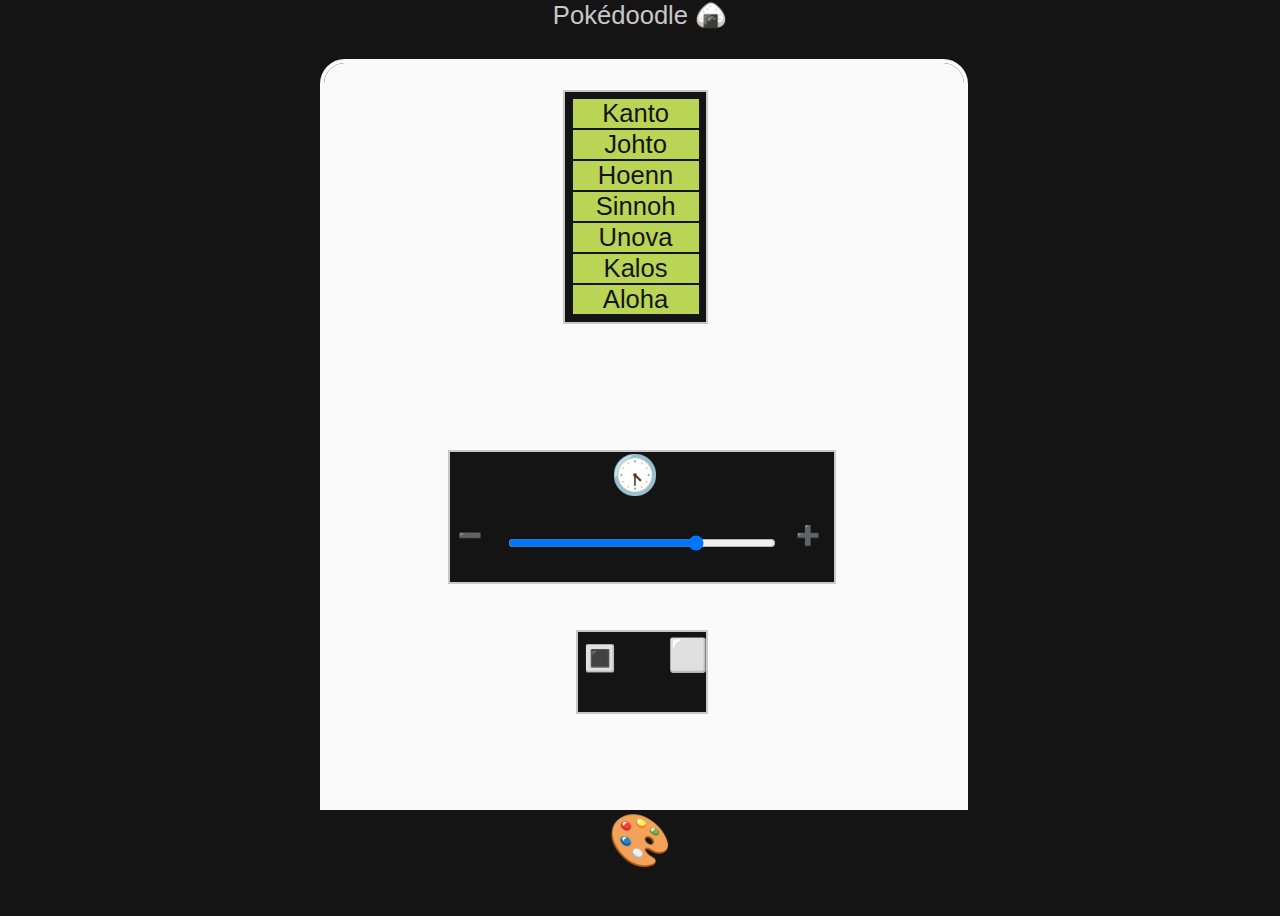
==== index.html @ 8f4e8f21 "Create index.html" ====
﻿<!DOCTYPE html>
<html>
<head>
  <meta charset="UTF-8">
  <meta name="viewport" content="width=device-width, initial-scale=1.0">
  <meta http-equiv="X-UA-Compatible" content="ie=edge">

    <script src="script/libraries/jquery-3.2.1.slim.js" type="text/javascript"></script> <!-- //Script Libraries of Processing and JQuery -->
    <script src="script/libraries/p5.min.js" type="text/javascript"></script>
    <script src="script/libraries/p5.dom.min.js" type="text/javascript"></script>
    <script src="script/libraries/p5.sound.min.js" type="text/javascript"></script>

    <script src="script/endFunc.js" type="text/javascript"></script> <!-- //Somewhat Organized files of different main function for easier searching -->
    <script src="script/globalVariables.js" type="text/javascript"></script>
    <script src="script/timerFunc.js" type="text/javascript"></script>
    <script src="script/saveFunc.js" type="text/javascript"></script>
    <script src="script/deleteFunc.js" type="text/javascript"></script>
    <script src="script/regionArrays.js" type="text/javascript"></script>
    <script src="script/brushFunc.js" type="text/javascript"></script>
    <script src="script/main.js" type="text/javascript"></script>

    <link href="style/windowPrompts.css" rel="STYLESHEET" type="text/css"><!-- //CSS is also placed in different files for easier access. -->
    <link href="style/bottom.css" rel="STYLESHEET" type="text/css" >
    <link href="style/menu.css" rel="STYLESHEET" type="text/css" >
    <link href="style/colours.css" rel="STYLESHEET" type="text/css" >
    <link href="style/main.css" rel="STYLESHEET" type="text/css" >

  <link rel="shortcut icon" href="img/favicon.png" />
  <meta name="theme-color" content="rgb(20, 20, 20)">
  <title>Pokédoodle.tumblr</title>
</head>
<body id="body">

        <!-- ///////////// GAME UI -->
<div id="defaultCanvasDIV"></div>

<div id="pokeName" class="pokeName"><p id="pokeNameText" class="pokeNameText"></p></div>  <!--//Displays Pokemon Name -->

<div id="submit" class="submit"><a href="https://pokedoodle.tumblr.com/submit" target="_blank" id="submitIcon" class="submitIcon">✉️</a></div>
<div id="picPoke" class="picPoke"><p>🖼️</p></div>
<div id="newPoke" class="newPoke"><p>♻️</p></div>    <!--//UI that refreshes canvas and Pokemon names -->
<div id="nPSure" class="nPSure"><p>♻️❓</p></div>
<div id="helpMe" class="helpMe"><a href="https://pokedoodle.tumblr.com/howto" target="_blank" id="helpIcon" class="helpIcon">❓</a></div>


<div id="timerDiv" class="timerDiv"><p id="seconds" class="seconds"></p></div>   <!-- //Righthand clock face -->

        <!-- ///////////// TOP UI -->

  <div id="title" class="title"> <a href="privacyandcopyright/index.html" target="_blank" id="ghostName" class="ghostName">Pokédoodle 🍙</a></div>   <!--//Title screen name -->

  <div id="pen" class="pen" onclick="pen">    <!-- //These are the elements for the colours and other top UI elements. -->
    <div id="colours" class="colours">
      <div id="settings" class="settings"><p id="speakerIcon">🔊</p></div>
      <div id="noUse" class="noUse"><p class="NUText">REALLY NOT FEELING UP TO IT RIGHT NOW. SORRY.</p></div>
        <div id="spacer" class="spacer"></div>
      <div id="red" class="red"></div>
      <div id="pink" class="pink"></div>
      <div id="orange" class="orange"></div>
      <div id="yellow" class="yellow"></div>
      <div id="green" class="green"></div>
      <div id="teal" class="teal"></div>
      <div id="blue" class="blue"></div>
      <div id="purple" class="purple"></div>
      <div id="black" class="black"></div>
      <div id="grey" class="grey"></div>
      <div id="white" class="white"></div>
      <div id="trueBLK" class="trueBLK"></div>
      <div id="mic" class="mic"><p id="micIcon">🎙️</p></div>
        <div id="spacer1" class="spacer1"></div>
      <div id="clear" class="clear"><p id="clearIcon">⚙️</p></div>
    </div>
  </div>


  <!-- ///////// Bottom UI -->
  <div id="bottom" class="bottom">
    <p id="smallB" class="smallB" >➖</p><p id="bigB" class="bigB" >➕</p>
    <div id="toolBox" class="toolBox"><p id="toolIcon">🖌️</p></div>
    <input id="brushSize" class="brushSize" type=range min=1 max=50 value=8 >
      <div id="brushCircle" class="brushCircle">⚪</div>
    <div id="save" class="save" ><p>💾</p></div>
  </div>


          <!-- ///////// Dialog Box UI -->

          <div id="stopDraw" class="stopDraw"></div>


  <div id="RegionAsk" class="RegionAsk">   <!--//Main Menu box to select regions.-->
    <!-- <p class="regSel">🌐</p> -->
    <div id="regions" class="regions">
        <p  id="Kanto" class="Kanto">Kanto</p>
        <p  id="Johto" class="Johto">Johto</p>
        <p  id="Hoenn" class="Hoenn">Hoenn</p>
        <p  id="Sinnoh" class="Sinnoh">Sinnoh</p>
        <p  id="Unova" class="Unova">Unova</p>
        <p  id="Kalos" class="Kalos">Kalos</p>
        <p  id="Aloha" class="Aloha">Aloha</p>
      </div>
  </div>

  <!-- //Select the time in the main menu -->
  <div id="selectedTimeDiv" class="selectedTimeDiv">
    <p id="timeSel" class="timeSel">🕟</p><br> <!-- //This clock face changes instantly depending on time value-->
     <p id="clockDWN" class="clockDWN" >➖</p>
       <input id="timeSelect" class="timeSelect" type=range min=10 max=24 value=20 > <!-- //Slider to change clock value-->
      <p id="clockUP" class="clockUP">➕</p>
  </div>

  <div id="backgroundVal" class="backgroundVal"> <!--//Change background value.-->
    <div id="blackBG" class="blackBG">🔳</div><div id="whiteBG" class="whiteBG">⬜</div>
  </div>


  <div id="photo" class="photo"><p id="clapper">🎨</p></div>  <!--  //Begins the game, time, etc. -->
  <!-- <div id="flash" class="flash"></div> -->

  <div id="RUSure" class="RUSure">  <!--  //Asks if you want to go back to main menu, was a delete prompt before. -->
    <p class="delete">⚙️❓</p>
    <div class="askDel"> <p id="yesDel" class="yesDel">✔️</p><p id="noDel" class="noDel">⭕</p></div>
  </div>

  <!-- <div id="newPokemon" class="newPokemon">   //Unused box that I may use again
    <p class="delete">♻️❓</p>
    <div class="askDel"> <p id="yesDel" class="yesDel">✔️</p><p id="noDel" class="noDel">⭕</p></div>
  </div> -->

  <div id="RUSave" class="RUSave"> <!--//Dialog box asking if the user wants to save an image.-->
    <p class="saveQues">💾❓</p>
    <div class="askSav"> <a  id="dl"><p id="yesSav" class="yesSav">✔️</p></a><p id="noSav" class="noSav">⭕</p> </div>
  </div>

            <!-- ///////// CREDITS -->

  <div class="credits" id="credits">  <!--  //This is the credits hidden behind the title menu. -->
    <div class="leftCred">
    <a href="privacyandcopyright/index.html" target="_blank" id="p_b" class="p_b">🌐 Copyright and Privacy</a>
    </div>
  </div>

  <!-- This is the ending UI to show the user that time has almost ended. -->
  <div id="endPoint" class="endPoint"><p id="endPointIcon" class="endPointIcon"></p></div>

</body>
</html>
---- style/windowPrompts.css ----
/*//////// Delete prompt.*/
.RUSure{
  position: absolute;
  background-color: rgb(20,20,20);;
  border: 2px solid rgb(200, 200, 200);
  color: rgb(200, 200, 200);
  /*top:40%;
  left:43%;
  width:50vw;
  height: 20vw;*/
  top:40%;
  left:-50%;
  width:20%;
  height: 20%;
  text-align: center;
  /*display:none;*/
  transition: all .3s ease;
}
.delete{
  position: absolute;
  top:5%;
  left:40%;
  font-size: 2vw;
}

/*Delete YES selection button*/
.yesDel{
  position: absolute;
  font-size: 2vw;
  top:50%;
  left:10%;
  background-color: rgb(0, 125, 0);
  border: 1px solid rgb(20,20,20);;
  transition: all .7s ease;
}
.yesDel:active{
  background-color: rgb(0, 75, 0);
  transition: all .1s ease;
}

/*Delete NO selection button*/
.noDel{
  position: absolute;
  font-size: 2vw;
  top:50%;
  left: 75%;
  background-color: rgb(150, 20, 20);
  border: 1px solid rgb(20,20,20);;
}
.noDel:active{
  background-color: rgb(100, 10, 10);
  transition: all .1s ease;
}

/*//////// Save prompt.*/
.RUSave{
  position: absolute;
  background-color: rgb(20,20,20);;
  border: 2px solid rgb(200, 200, 200);
  color: rgb(200, 200, 200);
  top:40%;
  left:150%;
  width:20%;
  height: 20%;
  text-align: center;
  transition: all .3s ease;
}
.saveQues{
  position: absolute;
  top:5%;
  left:40%;
  font-size: 2vw;
  transition: all .7s ease;
}

/*Save YES selection button*/
.yesSav{
  position: absolute;
  font-size: 2vw;
  top:50%;
  left:10%;
  background-color: rgb(0, 125, 0);
  border: 1px solid rgb(20,20,20);;
  transition: all .7s ease;
}
.yesSav:active{
    background-color: rgb(0, 75, 0);
    transition: all .1s ease;
}

/*Save NO selection button*/
.noSav{
  position: absolute;
  font-size: 2vw;
  top:50%;
  left: 75%;
  float:right;
  background-color: rgb(150, 20, 20);
  border: 1px solid rgb(20,20,20);;
}
.noSav:active{
    background-color: rgb(100, 10, 10);
        transition: all .1s ease;
}


/*//////// Blocks drawing when UI element is active.*/
.stopDraw{
  position: absolute;
  top:16px;
  height:100%;
  width:100%;
  display:block;
}
---- style/bottom.css ----
/*////////Bottom UI*/


/*Main bottom DIV*/
.bottom{
  display:none;
  clear: both;
  position:fixed;
  bottom:0;
  width: 100%;
  height: 5%;
  background-color: rgb(20,20,20);
  text-align: center;
  font-size: 2vw;
  color: rgb(200, 200, 200);
  align-items:baseline;
}

/*Save button*/
.save{
  float:right;
  width: 15%;
  height:100%;
  background-color: rgb(20,20,20);
   transition: all .7s ease;
}

/*Toolbox button*/
.toolBox{
  float:left;
  width: 15%;
  height:100%;
  background-color: rgb(20,20,20);
  transition: all .7s ease;
  /*border-top: 1px solid rgb(250,250,250);*/
}
#toolBox:active, #save:active{
  background-color: #B4DA55;
  transition: all .1s ease;
}

/*Brush slider*/
.brushSize{
  width: 40%;
  transition: all .7s ease;
  height:100%;
}
.brushCircle{
  display:none;
  text-align: center;
  vertical-align: middle;
  transform: rotate(45deg);
}
#brushSize:hover + #brushCircle{
  display: block;
  position:absolute;
  top:-550%;
  left:49%;
}



/*Brush -- ++ buttons*/
.smallB,.bigB{
  position: absolute;
  transition: all .7s ease;
    height:100%;
}
.smallB{
  width:10%;
  left: 15%;
}
.bigB{
  width:10%;
  left:75%;
}
.smallB:active,.bigB:active{
  background-color: rgb(200,200,200);
  transition: all .1s ease;
}

/*Misc hover animation*/
.toolBox:hover,.smallB:hover,.bigB:hover,.brushSize:hover,.save:hover,.photo:hover{
  background-color: rgb(50,50,50);
  transition: all .7s ease;
}

/*Sets location of the emojis*/
.save p,.smallB p,.bigB p,.toolBox p{
  position: relative;
  top:-5px;
  text-align: center;
  font-family: Calibri, Verdana, sans-serif;
}



/*Ending animation*/
.endPoint{
  position: absolute;
  font-size: 500%;
  left:46.5%;
  top:-15%;
}
---- style/menu.css ----
/*//////// Top UI*/
.title{
  top: 0px;
  position: absolute;
  width:100%;
  height:6%;
  /*border-bottom: 2px solid rgb(200, 200, 200);*/
  background-color: rgb(20,20,20);;
  font-family: Calibri, Verdana, sans-serif;
  font-size: 2vw;
  text-align: center;
  color: rgb(200, 200, 200);
   transition: all .2s ease;
}
.title p{
  position:relative;
  transition: all .2s ease;
}
@keyframes rainbow { /*Adds a rainbow effect to the titlebar */
0%  {background-color: rgb(207, 69, 69);}
20% {background-color: rgb(238, 231, 57);}
40% {background-color: rgb(0, 175, 12);}
60% {background-color: rgb(46, 98, 255);}
80% {background-color: rgb(142, 73, 255);}
100% {background-color: rgb(207, 69, 69);}
}
.title:hover{
animation:rainbow 1s infinite;
}

/*Credits  hidden behind the title of the app on the photo screen.*/
.credits{
  position:fixed;
  width:100%;
  font-family: Calibri, Verdana, sans-serif;
  font-size: 2vw;
  text-align: center;
  color: rgb(200, 200, 200);
  justify-content: space-around;
  flex-direction: column;
  display:none;
}
.p_b{
  text-decoration: none;
  color: rgb(200, 200, 200);
}
.ghostName{
  text-decoration: none;
  color: rgb(200, 200, 200);
}
.leftCred{
  height:10%;
}


/*//////// Region prompt.*/
.RegionAsk{
  position: absolute;
  background-color: rgb(20,20,20);;
  border: 2px solid rgb(200, 200, 200);
  color: rgb(200, 200, 200);
  top:10%;
  left:44%;
  width:10%;
  height: 35%;
  font-family: Calibri, Verdana, sans-serif;
  display:block;
  transition: all .6s ease;
    height:auto;
    padding:.5% .5% .5% .5%;
}

/*Regions*/
.Kanto,.Johto,.Hoenn,.Sinnoh,.Unova,.Kalos,.Aloha{
  font-size: 2vw;
  left:25px;
  text-align: center;
  width:inherit;
  color:rgb(20,20,20);;
  background-color: #bad455;
  border: 1.5px solid rgb(20,20,20);;
  transition: all .7s ease;
}
.Kanto:hover,.Johto:hover,.Hoenn:hover,.Sinnoh:hover,.Unova:hover,.Kalos:hover,.Aloha:hover{
  background-color: rgb(135, 170, 65);
  transition: all .1s ease;
}
.Kanto:active,.Johto:active,.Hoenn:active,.Sinnoh:active,.Unova:active,.Kalos:active,.Aloha:active{
  background-color: rgb(125, 0, 0);
  transition: all .1s ease;
}
.regions{
  height:auto;
}

/*//////// Timer prompt.*/
.selectedTimeDiv{
  position: absolute;
  background-color: rgb(20,20,20);;
  border: 2px solid rgb(200, 200, 200);
  color: rgb(200, 200, 200);
  top:50%;
  left:35%;
  width:30%;
  height: 130px;
  text-align: center;
  display:block;
  transition: all .7s ease;
}
.timeSel{
  position: absolute;
  font-size: 3vw;
  transition: all .7s ease;
  left:42%;
}
.timeSelect{
  position: relative;
  top:50%;
  /*left: -3%;*/
  width: 70%;
}
.clockDWN{
  position: absolute;
  font-size: 1.5vw;
  top:55%;
  left: 2%;
}
.clockUP{
  position: absolute;
  font-size: 1.5vw;
  top:55%;
  left: 90%;
}
.clockUP:hover,.clockDWN:hover,.whiteBG:hover,.blackBG:hover{
  background-color: rgb(60,60,60);
  border-radius: 10px;
  transition: all .1s ease;
}
.clockUP:active,.clockDWN:active,.whiteBG:active,.blackBG:active{
  background-color: rgb(200,200,200);
  border-radius: 10px;
  transition: all .1s ease;
}


/*//////// BG prompt.*/
.backgroundVal{
  position: absolute;
  background-color: rgb(20,20,20);;
  border: 2px solid rgb(200, 200, 200);
  color: rgb(200, 200, 200);
  top:70%;
  left:45%;
  width:10%;
  height: 80px;
  text-align: center;
  display:block;
  transition: all .4s ease;
}
.whiteBG{
  position: absolute;
  top:5%;
  left:70%;
  font-size: 2.5vw;
}
.blackBG{
  top:14%;
  left:5%;
  height:auto;
  position: absolute;
  font-size: 2vw;
}

/*Main drawing button - Initiates drawing game.*/
/*Is called "photo" as a left over from a prevous version.*/
.photo{
  bottom:0;
  width: 50%;
  height:inherit;
  background-color: rgb(100,100,100);
  clear: both;
  position:fixed;
  width: 100%;
  height: 10%;
  background-color: rgb(20,20,20);;
  text-align: center;
  font-size: 4vw;
  color: rgb(200, 200, 200);
  align-items:baseline;
}
.photo:active{
  background-color: rgb(200, 200, 200);
}
---- style/colours.css ----
/*//////// Colours to be displayed.*/
.red{  background-color: rgb(170, 90, 95);}
.red:active{  background-color: rgb(150, 50, 55);}

.pink{  background-color: rgb(245, 180, 185);}
.pink:active{  background-color: rgb(225, 160, 165);}

.orange{  background-color: rgb(250, 170, 110);}
.orange:active{  background-color: rgb(230, 150, 80);}

.yellow{  background-color: rgb(245, 230, 130);}
.yellow:active{  background-color: rgb(225, 210, 110);}

.green{  background-color: rgb(175, 210, 105);}
.green:active{  background-color: rgb(155, 190, 85);}

.teal{  background-color: rgb(130, 180, 185);}
.teal:active{  background-color: rgb(110, 160, 165);}

.blue{  background-color: rgb(130, 200, 210);}
.blue:active{  background-color: rgb(110, 180, 190);}

.purple{  background-color: rgb(130, 90, 160);}
.purple:active{  background-color: rgb(110, 70, 140);}

.black{ background-color: rgb(75, 90, 90);}
.black:active{  background-color: rgb(55, 70, 70);}

.grey{  background-color: rgb(145, 150, 160);}
.grey:active{  background-color: rgb(125, 130, 140);}

.white{  background-color: rgb(250, 250, 250);}
.white:active{  background-color: rgb(230, 230, 230);}

#trueBLK{  background-color: rgb(20, 20, 20); border: 1.5px solid rgb(200,200,200);}
.trueBLK:active{  background-color: rgb(0, 0, 0);}
---- style/main.css ----
*{
  padding:0;
  margin:0;
  border:0;
}

#defaultCanvas0{
  border: 4px solid rgb(250, 250, 250);
  border-radius:25px;
}

html{
  background-color: rgb(20, 20, 20);
   overflow:hidden;
  user-select: none;
  /*position:fixed; This would fix annoying scrolling on mobile, though it breaks any animated divs. :/ */
}




/*//////// The entire div for the colours.*/
.colours{
  width:75%;
  left: 12.5%;
  justify-content: space-between;
  position:  absolute;
  display:none;
 transition: all .2s ease;
}
@keyframes coloursAnimation{
  0% {opacity: 0;}
  100% {opacity: 1;}
}

  /*//////// Displays the colours to select.*/
.colours div{
  animation: coloursAnimation .2s;
  width: 100%;
  height:auto;
  border: 1.5px solid rgb(20,20,20);;
  transition: all .5s ease;
}





/*//////// Pen drawer*/
.pen{
  display:none;
  top: 0px;
  position: absolute;
    font-size: 1.6vw;
  width:100%;
  /*border-bottom: 2px solid rgb(200, 200, 200);*/
  background-color: rgb(20,20,20);
  text-align: center;
  color: rgb(200, 200, 200);
  transition: all .2s ease;
}
.pen:active{
  background-color: rgb(29, 29, 29);
  transition: all .2s ease;
}

.clear p,.settings p,.newPoke p,.npSure p,.picPoke p,.submit p,.mic p{
  position: relative;
  top:-2px;
  text-align: center;
  font-family: Calibri, Verdana, sans-serif;
}


/*New Pokemon Button*/
#newPoke:hover,#picPoke:hover,#submit:hover,#nPSure:hover{
  background-color: rgb(200,200,200);
}

#newPoke{
  position:absolute;
  background:rgb(20,20,20);;
  border-radius: 5px;
  top:75%;
  left:105%;
  font-size: 4vw;
  transition: all .1s ease;
}
#nPSure{
  display:none;
  position:absolute;
  background:rgb(20,20,20);;
  border-radius: 5px;
  top:74.2%;
  left:84.6%;
  font-size: 4.5vw;
  transition: all .2s ease;
}
#picPoke{
  position:absolute;
  background:rgb(20,20,20);;
  border-radius: 5px;
  top:75%;
  left:-5%;
  font-size: 4vw;
  transition: all .1s ease;
}
#submit{
  position:absolute;
  background:rgb(20,20,20);;
  border-radius: 5px;
  top:45%;
  left:-9%;
  font-size: 4vw;
  transition: all .1s ease;
}
.submitIcon{
  text-decoration: none;
}


/*////Pokename and Emoji Clock*/
.pokeNameText{
  position: relative;
  left:-2px;
}

#pokeName{
    left:3.5%;
    text-align: center;
    display:block;
      font-size: 4vw;
    color: rgb(250,250,250);
    font-family: Calibri, Verdana, sans-serif;
}
#timerDiv{
  left:83%;
  display:none;
  transition: all 1s ease;
}
#seconds{
  font-size: 8vw;
  transition: all 1s ease;
}

#pokeName,#timerDiv{
  position: absolute;
  /*background-color: rgb(20,20,20);;*/
   top: 10%;
   text-align: center;
   /*border: 2px solid rgb(200, 200, 200);*/
}

/*Settings, mute, and mic buttons*/
#clear,#settings,#mic{
  background-color: rgb(20,20,20);;
  border: 1.5px solid rgb(200, 200, 200);
}
#clear:active,#newPoke:active,#nPSure:active,#picPoke:active,#submit:active,#settings:active{  background-color: #B4DA55;}

.mic:hover{
  animation-name:rainbow;
  animation-duration: 5s;
  animation-iteration-count: infinite;
}



/*Animation when hovering mute button*/
@keyframes noUseAni{
  0% {left:10.5%;top:-29%;}
  50% {left:11%;top:-26%;}
  100% {left:10.75%;top:-30%;}
}
#noUse{
  position:absolute;
  font-style: italic;
  font-size: 1vw;
  color:rgb(200,200,200);
  font-family:monospace;
  display:none;
  transition: all .7s ease;
  width:80%;
}
#settings:hover + #noUse{
  display:flex;
  transition: all .7s ease;
  animation-name:noUseAni;
  animation-duration: .2s;
  animation-iteration-count: infinite;
  border:0;
  background:rgb(20,20,20);;
  height:140%;
}
.NUText{
  position: absolute;
  top:30%;
  left:36%;
  width:50%;
}
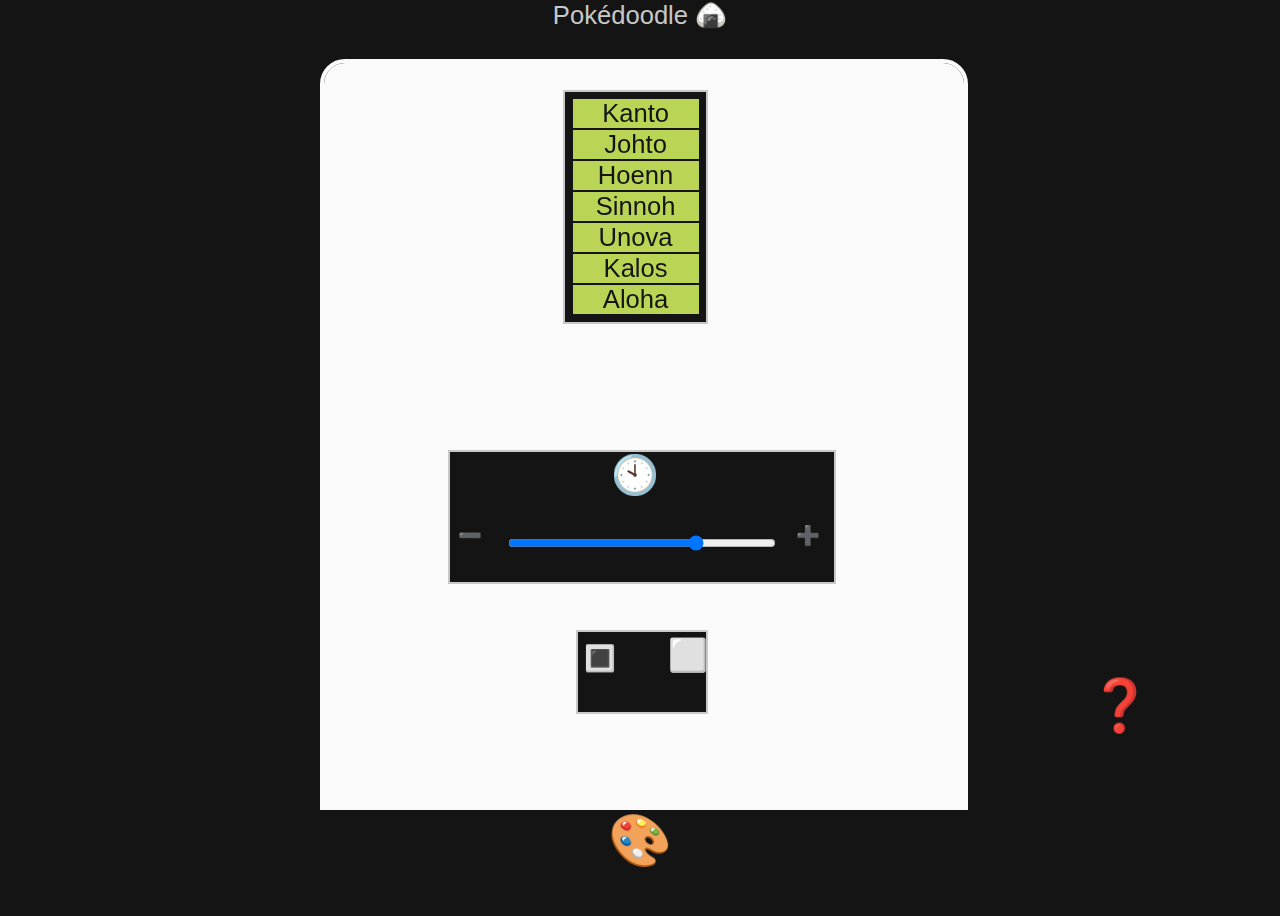
==== commit af8f1c9a: "Create index.html" ====
--- a/index.html
+++ b/index.html
@@ -40,7 +40,6 @@
 <div id="picPoke" class="picPoke"><p>🖼️</p></div>
 <div id="newPoke" class="newPoke"><p>♻️</p></div>    <!--//UI that refreshes canvas and Pokemon names -->
 <div id="nPSure" class="nPSure"><p>♻️❓</p></div>
-<div id="helpMe" class="helpMe"><a href="https://pokedoodle.tumblr.com/howto" target="_blank" id="helpIcon" class="helpIcon">❓</a></div>
 
 
 <div id="timerDiv" class="timerDiv"><p id="seconds" class="seconds"></p></div>   <!-- //Righthand clock face -->
@@ -86,6 +85,8 @@
           <!-- ///////// Dialog Box UI -->
 
           <div id="stopDraw" class="stopDraw"></div>
+  <div id="helpMe" class="helpMe"><a href="https://pokedoodle.tumblr.com/howto" target="_blank" id="helpIcon" class="helpIcon">❓</a></div>
+
 
 
   <div id="RegionAsk" class="RegionAsk">   <!--//Main Menu box to select regions.-->
--- a/style/main.css
+++ b/style/main.css
@@ -64,7 +64,7 @@
   transition: all .2s ease;
 }
 
-.clear p,.settings p,.newPoke p,.npSure p,.picPoke p,.submit p,.mic p{
+.clear p,.settings p,.newPoke p,.npSure p,.picPoke p,.helpMe p,.submit p,.mic p{
   position: relative;
   top:-2px;
   text-align: center;
@@ -73,13 +73,13 @@
 
 
 /*New Pokemon Button*/
-#newPoke:hover,#picPoke:hover,#submit:hover,#nPSure:hover{
+#newPoke:hover,#picPoke:hover,#submit:hover,#nPSure:hover,#helpMe:hover{
   background-color: rgb(200,200,200);
 }
 
 #newPoke{
   position:absolute;
-  background:rgb(20,20,20);;
+  background:rgb(20,20,20);
   border-radius: 5px;
   top:75%;
   left:105%;
@@ -89,7 +89,7 @@
 #nPSure{
   display:none;
   position:absolute;
-  background:rgb(20,20,20);;
+  background:rgb(20,20,20);
   border-radius: 5px;
   top:74.2%;
   left:84.6%;
@@ -98,7 +98,7 @@
 }
 #picPoke{
   position:absolute;
-  background:rgb(20,20,20);;
+  background:rgb(20,20,20);
   border-radius: 5px;
   top:75%;
   left:-5%;
@@ -107,7 +107,7 @@
 }
 #submit{
   position:absolute;
-  background:rgb(20,20,20);;
+  background:rgb(20,20,20);
   border-radius: 5px;
   top:45%;
   left:-9%;
@@ -115,6 +115,18 @@
   transition: all .1s ease;
 }
 .submitIcon{
+  text-decoration: none;
+}
+#helpMe{
+  position:absolute;
+  background:rgb(20,20,20);
+  border-radius: 5px;
+  top:75%;
+  left:85%;
+  font-size: 4vw;
+  transition: all .1s ease;
+}
+.helpIcon{
   text-decoration: none;
 }
 
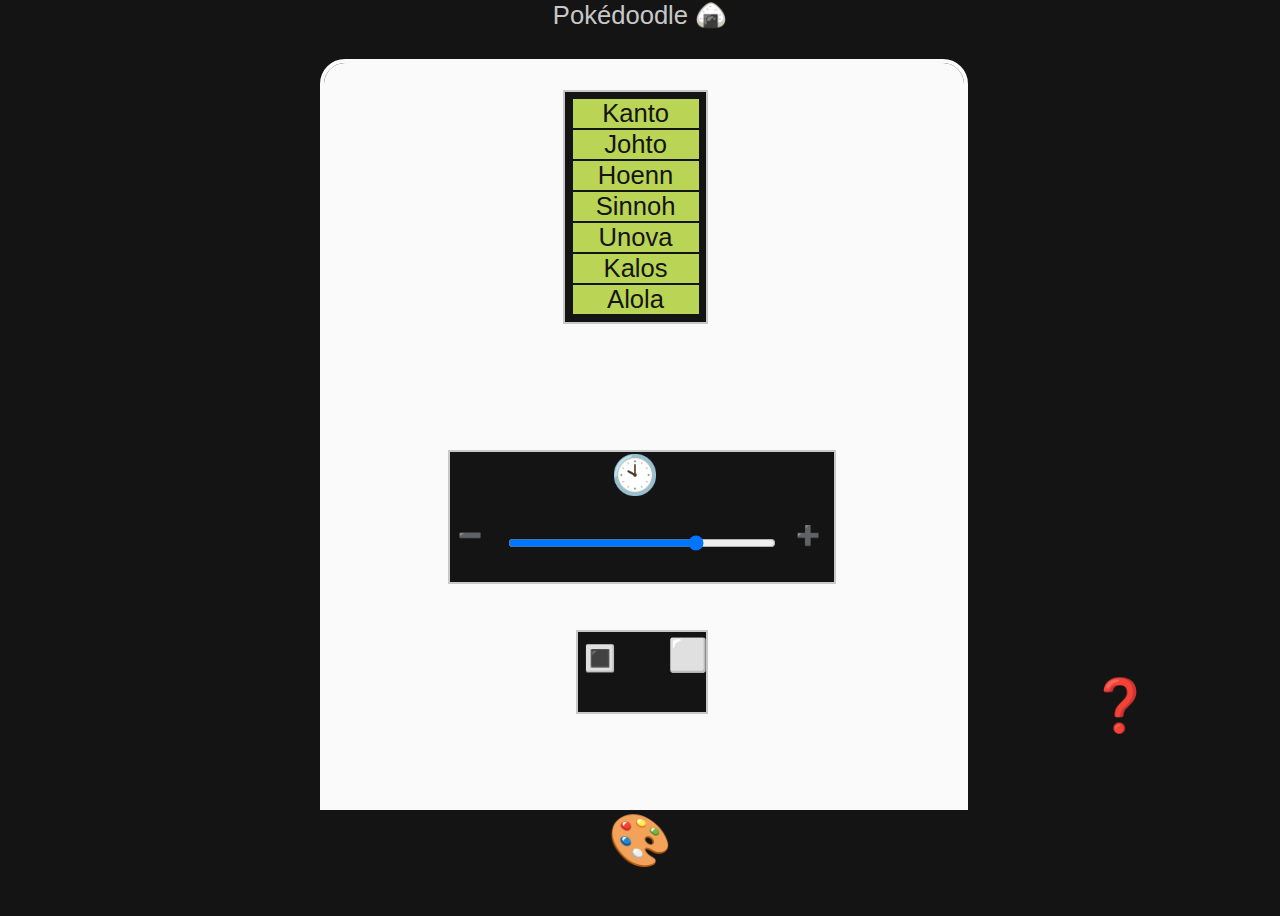
==== commit 470a9843: "Create index.html" ====
--- a/index.html
+++ b/index.html
@@ -84,9 +84,7 @@
 
           <!-- ///////// Dialog Box UI -->
 
-          <div id="stopDraw" class="stopDraw"></div>
-  <div id="helpMe" class="helpMe"><a href="https://pokedoodle.tumblr.com/howto" target="_blank" id="helpIcon" class="helpIcon">❓</a></div>
-
+  <div id="stopDraw" class="stopDraw"></div>
 
 
   <div id="RegionAsk" class="RegionAsk">   <!--//Main Menu box to select regions.-->
@@ -98,7 +96,7 @@
         <p  id="Sinnoh" class="Sinnoh">Sinnoh</p>
         <p  id="Unova" class="Unova">Unova</p>
         <p  id="Kalos" class="Kalos">Kalos</p>
-        <p  id="Aloha" class="Aloha">Aloha</p>
+        <p  id="Aloha" class="Aloha">Alola</p>
       </div>
   </div>
 
@@ -143,6 +141,10 @@
 
   <!-- This is the ending UI to show the user that time has almost ended. -->
   <div id="endPoint" class="endPoint"><p id="endPointIcon" class="endPointIcon"></p></div>
+  
+<!--   Help Icon for users with broken Emoji unicode or if the icons just dont make sense idk -->
+  <div id="helpMe" class="helpMe"><a href="https://pokedoodle.tumblr.com/howto" target="_blank" id="helpIcon" class="helpIcon">❓</a></div>
+
 
 </body>
 </html>
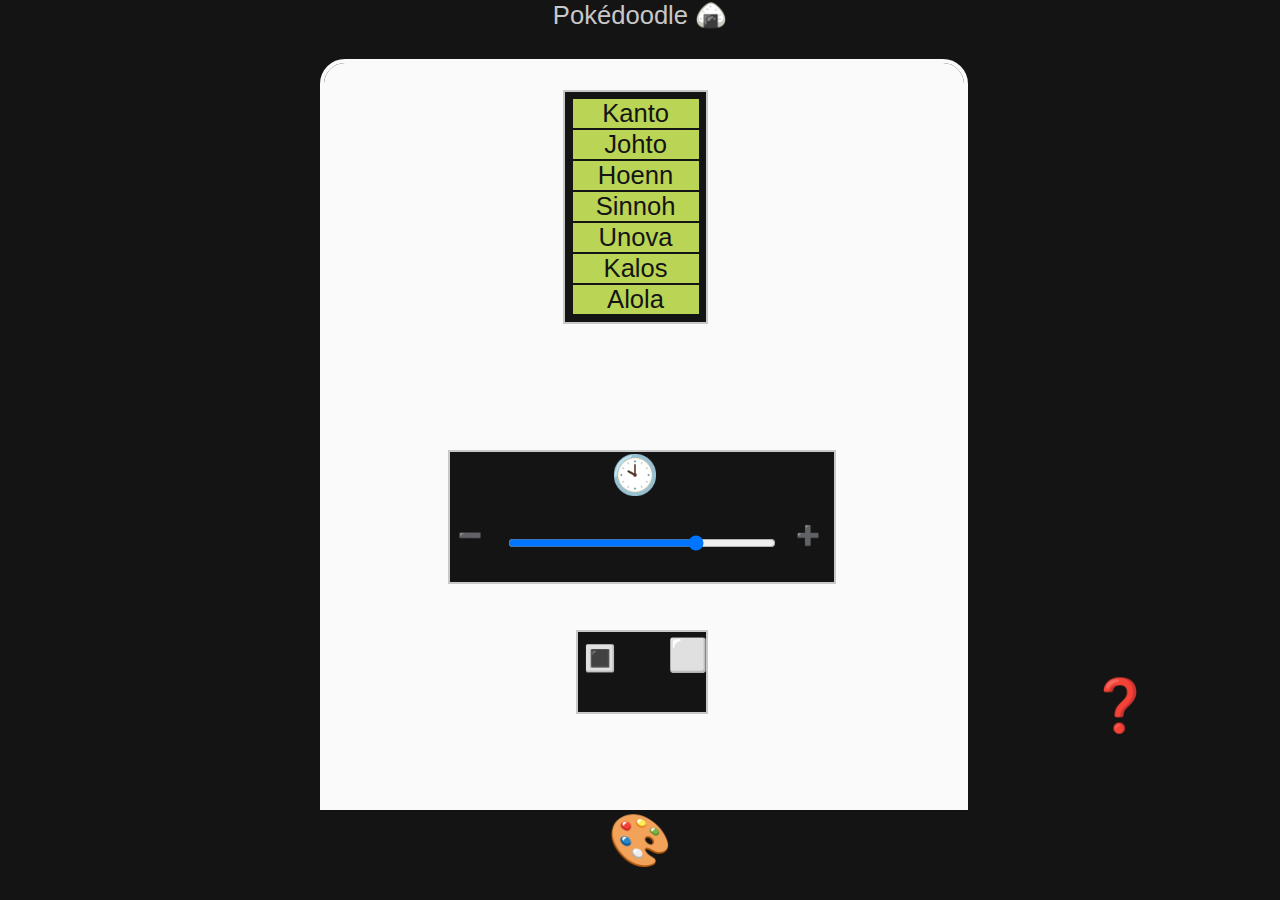
==== commit 39e95918: "Update index.html" ====
--- a/index.html
+++ b/index.html
@@ -145,6 +145,9 @@
 <!--   Help Icon for users with broken Emoji unicode or if the icons just dont make sense idk -->
   <div id="helpMe" class="helpMe"><a href="https://pokedoodle.tumblr.com/howto" target="_blank" id="helpIcon" class="helpIcon">❓</a></div>
 
+  <!--  Coffee Support Icon -->
+  <div id=”coffee” class=”coffee”><script type='text/javascript' src='https://ko-fi.com/widgets/widget_2.js'></script><script type='text/javascript'>kofiwidget2.init('', '#6f4e37', 'sampletexthere');kofiwidget2.draw();</script> </div>
+
 
 </body>
 </html>
--- a/style/windowPrompts.css
+++ b/style/windowPrompts.css
@@ -107,8 +107,17 @@
 /*//////// Blocks drawing when UI element is active.*/
 .stopDraw{
   position: absolute;
-  top:16px;
-  height:100%;
+  top:5%;
+  height:90%;
   width:100%;
   display:block;
 }
+
+
+/*Ending animation*/
+.endPoint{
+  position: absolute;
+  font-size: 500%;
+  left:46.5%;
+  top:-15%;
+}
--- a/style/bottom.css
+++ b/style/bottom.css
@@ -1,4 +1,3 @@
-
 /*////////Bottom UI*/
 
 
@@ -81,8 +80,8 @@
 }
 
 /*Misc hover animation*/
-.toolBox:hover,.smallB:hover,.bigB:hover,.brushSize:hover,.save:hover,.photo:hover{
-  background-color: rgb(50,50,50);
+.toolBox:hover,.smallB:hover,.bigB:hover,.brushSize:hover,.save:hover{
+  background-color: rgb(200, 200, 200);
   transition: all .7s ease;
 }
 
@@ -93,13 +92,3 @@
   text-align: center;
   font-family: Calibri, Verdana, sans-serif;
 }
-
-
-
-/*Ending animation*/
-.endPoint{
-  position: absolute;
-  font-size: 500%;
-  left:46.5%;
-  top:-15%;
-}--- a/style/menu.css
+++ b/style/menu.css
@@ -17,12 +17,12 @@
   transition: all .2s ease;
 }
 @keyframes rainbow { /*Adds a rainbow effect to the titlebar */
-0%  {background-color: rgb(207, 69, 69);}
-20% {background-color: rgb(238, 231, 57);}
-40% {background-color: rgb(0, 175, 12);}
-60% {background-color: rgb(46, 98, 255);}
-80% {background-color: rgb(142, 73, 255);}
-100% {background-color: rgb(207, 69, 69);}
+0%  {background-color: rgb(170, 90, 95);}
+20% {background-color: rgb(250, 170, 110);}
+40% {background-color: rgb(245, 230, 130);}
+60% {background-color: rgb(175, 210, 105);}
+80% {background-color: rgb(130, 200, 210);}
+100% {background-color: rgb(130, 90, 160);}
 }
 .title:hover{
 animation:rainbow 1s infinite;
@@ -82,7 +82,7 @@
   transition: all .7s ease;
 }
 .Kanto:hover,.Johto:hover,.Hoenn:hover,.Sinnoh:hover,.Unova:hover,.Kalos:hover,.Aloha:hover{
-  background-color: rgb(135, 170, 65);
+  background-color: rgb(175, 210, 105);
   transition: all .1s ease;
 }
 .Kanto:active,.Johto:active,.Hoenn:active,.Sinnoh:active,.Unova:active,.Kalos:active,.Aloha:active{
@@ -187,7 +187,17 @@
   font-size: 4vw;
   color: rgb(200, 200, 200);
   align-items:baseline;
+  transition: all .7s ease;
 }
 .photo:active{
   background-color: rgb(200, 200, 200);
 }
+.photo:hover{
+  background-color: rgb(155, 190, 85);
+  transition: all .3s ease;
+}
+
+.coffee{
+  position:absolute;
+  top:10%;
+  left:85%;
